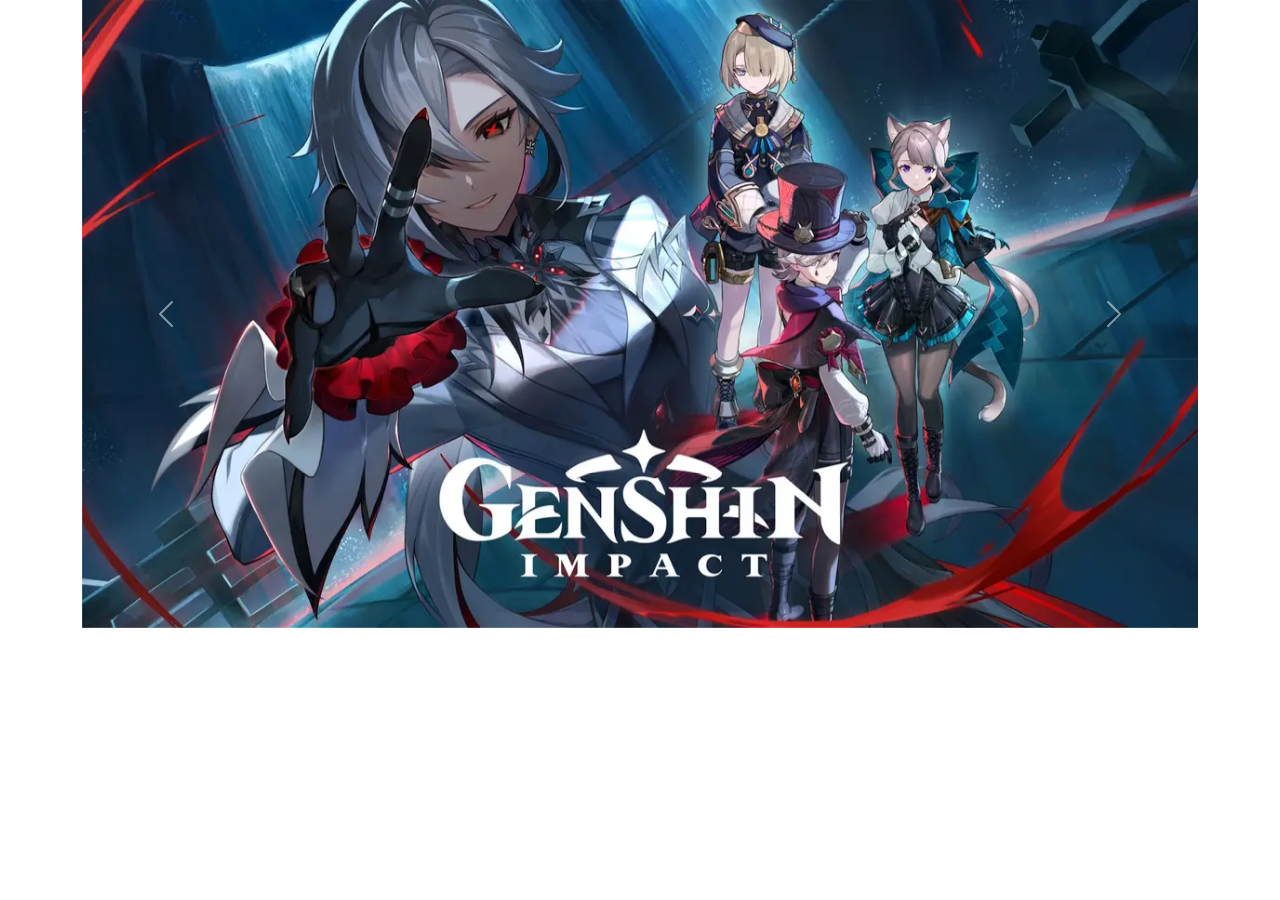
==== Web207_Buoi3/index.html @ 38718313 "buoi 3" ====
<!DOCTYPE html>
<html lang="en">

<head>
    <meta charset="UTF-8">
    <meta name="viewport" content="width=device-width, initial-scale=1.0">
    <link rel="stylesheet" href="./css/bootstrap.min.css">
    <title>Document</title>
</head>

<body>
    <div class="container">
        <div id="carouselExampleFade" class="carousel slide carousel-fade">
            <div class="carousel-inner">
                <div class="carousel-item active">
                    <img src="./Image/Genshin-Impact-4.6-release-date,-4.6-Banner-and-event-details-cover.webp" class="d-block w-100" alt="">
                </div>
                <div class="carousel-item">
                    <img src="./Image/5-1280x720.jpg" class="d-block w-100" alt="">
                </div>
                <div class="carousel-item">
                    <img src="./Image/Genshin-Impact-Wanderlust-Invocation-Banner.webp" class="d-block w-100" alt="">
                </div>
            </div>
            <button class="carousel-control-prev" type="button" data-bs-target="#carouselExampleFade"
                data-bs-slide="prev">
                <span class="carousel-control-prev-icon" aria-hidden="true"></span>
                <span class="visually-hidden">Previous</span>
            </button>
            <button class="carousel-control-next" type="button" data-bs-target="#carouselExampleFade"
                data-bs-slide="next">
                <span class="carousel-control-next-icon" aria-hidden="true"></span>
                <span class="visually-hidden">Next</span>
            </button>
        </div>
    </div>
    <script src="./js/bootstrap.min.js"></script>
</body>

</html>
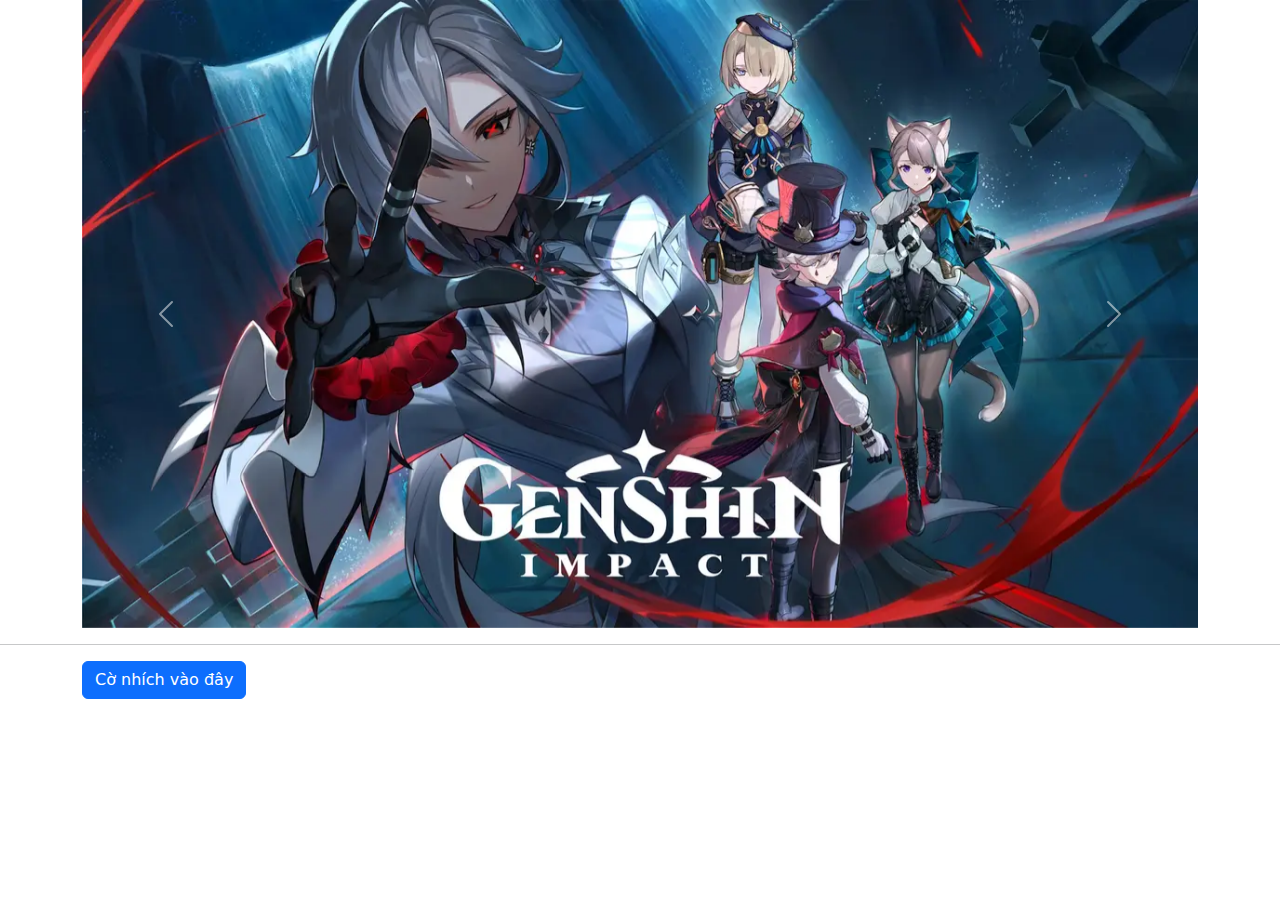
==== commit 5fd0e353: "bai3" ====
--- a/Web207_Buoi3/index.html
+++ b/Web207_Buoi3/index.html
@@ -13,10 +13,11 @@
         <div id="carouselExampleFade" class="carousel slide carousel-fade">
             <div class="carousel-inner">
                 <div class="carousel-item active">
-                    <img src="./Image/Genshin-Impact-4.6-release-date,-4.6-Banner-and-event-details-cover.webp" class="d-block w-100" alt="">
+                    <img src="./Image/Genshin-Impact-4.6-release-date,-4.6-Banner-and-event-details-cover.webp"
+                        class="d-block w-100" alt="">
                 </div>
                 <div class="carousel-item">
-                    <img src="./Image/5-1280x720.jpg" class="d-block w-100" alt="">
+                    <img src="./Image/5-1280x720.jpg" class="d-block w-100 rounded-circle" alt="">
                 </div>
                 <div class="carousel-item">
                     <img src="./Image/Genshin-Impact-Wanderlust-Invocation-Banner.webp" class="d-block w-100" alt="">
@@ -34,6 +35,26 @@
             </button>
         </div>
     </div>
+
+    <hr>
+
+    <div class="container">
+        <p>
+            <button class="btn btn-primary" type="button" data-bs-toggle="collapse"
+                data-bs-target="#collapseWidthExample" aria-expanded="false" aria-controls="collapseWidthExample">
+                Cờ nhích vào đây
+            </button>
+
+        </p>
+        <div style="min-height: 120px;">
+            <div class="collapse collapse-horizontal" id="collapseWidthExample">
+                <div class="card card-body" style="width: 300px;">
+                    Bíu bìu không????
+                    <img src="./Image/maxresdefault.jpg" alt="">
+                </div>
+            </div>
+        </div>
+    </div>
     <script src="./js/bootstrap.min.js"></script>
 </body>
 
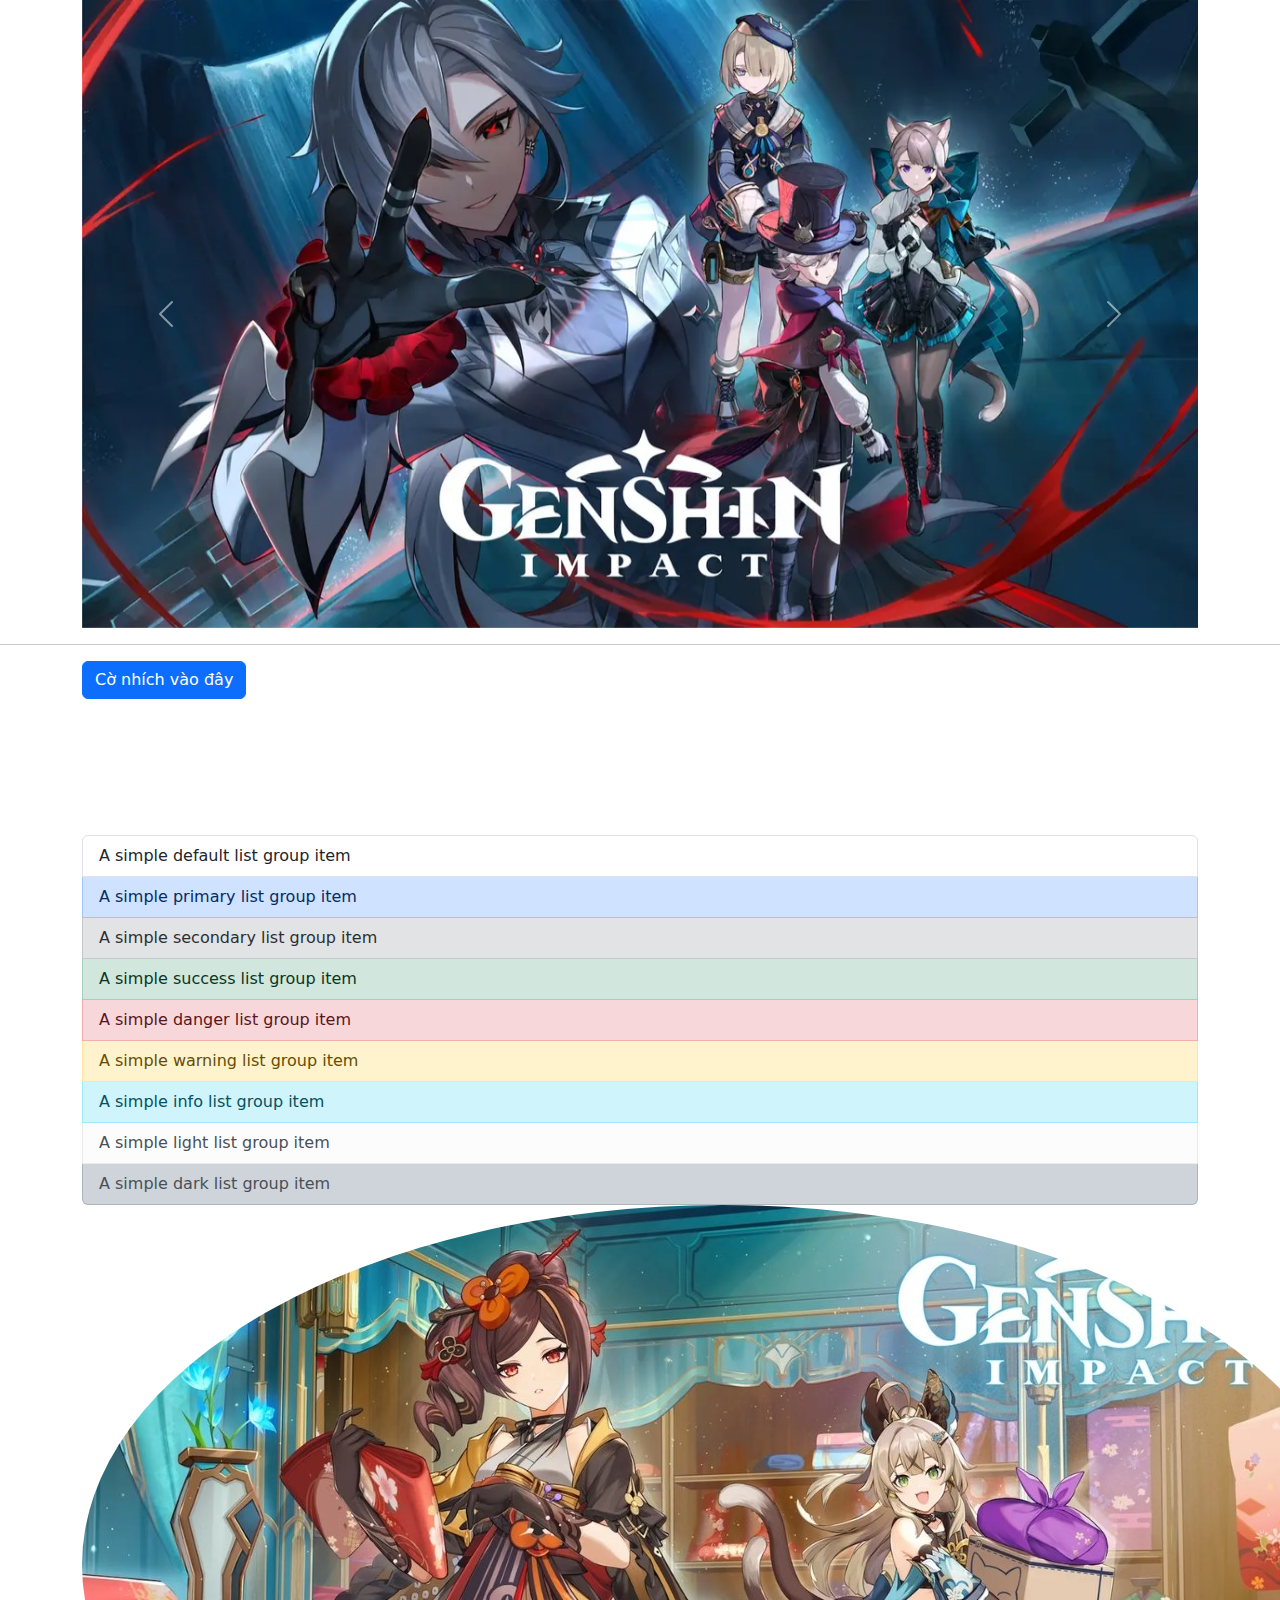
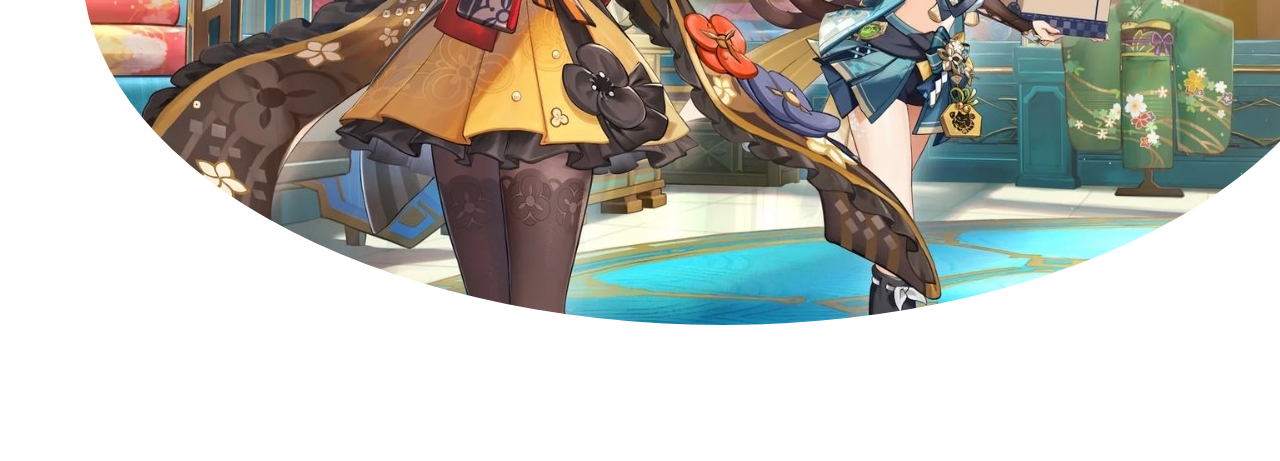
==== commit a518588a: "bai 3" ====
--- a/Web207_Buoi3/index.html
+++ b/Web207_Buoi3/index.html
@@ -55,6 +55,48 @@
             </div>
         </div>
     </div>
+    <div class="container">
+        <div class="list-group">
+            <a href="#" class="list-group-item list-group-item-action">A simple default list group item</a>
+
+            <a href="#" class="list-group-item list-group-item-action list-group-item-primary">A simple primary list
+                group item</a>
+            <a href="#" class="list-group-item list-group-item-action list-group-item-secondary">A simple secondary list
+                group item</a>
+            <a href="#" class="list-group-item list-group-item-action list-group-item-success">A simple success list
+                group item</a>
+            <a href="#" class="list-group-item list-group-item-action list-group-item-danger">A simple danger list group
+                item</a>
+            <a href="#" class="list-group-item list-group-item-action list-group-item-warning">A simple warning list
+                group item</a>
+            <a href="#" class="list-group-item list-group-item-action list-group-item-info">A simple info list group
+                item</a>
+            <a href="#" class="list-group-item list-group-item-action list-group-item-light">A simple light list group
+                item</a>
+            <a href="#" class="list-group-item list-group-item-action list-group-item-dark">A simple dark list group
+                item</a>
+        </div>
+
+    </div>
+    <div class="container">
+        <p>
+            <!-- <button class="" type="button" data-bs-toggle="collapse" style="border: none;"
+                data-bs-target="#collapseWidthExample" aria-expanded="false" aria-controls="collapseWidthExample">
+                <img class="rounded-circle" src="./Image/5-1280x720.jpg" alt="">
+            </button> -->
+            <img class="rounded-circle" src="./Image/5-1280x720.jpg" alt="" data-bs-toggle="collapse" data-bs-target="#collapseWidthExample"
+                aria-expanded="false" aria-controls="collapseWidthExample" style="cursor: pointer; border: none;">
+
+        </p>
+        <div style="min-height: 120px;">
+            <div class="collapse collapse-horizontal" id="collapseWidthExample">
+                <div class="card card-body" style="width: 300px;">
+                    This is some placeholder content for a horizontal collapse. It's hidden by default and shown when
+                    triggered.
+                </div>
+            </div>
+        </div>
+    </div>
     <script src="./js/bootstrap.min.js"></script>
 </body>
 
